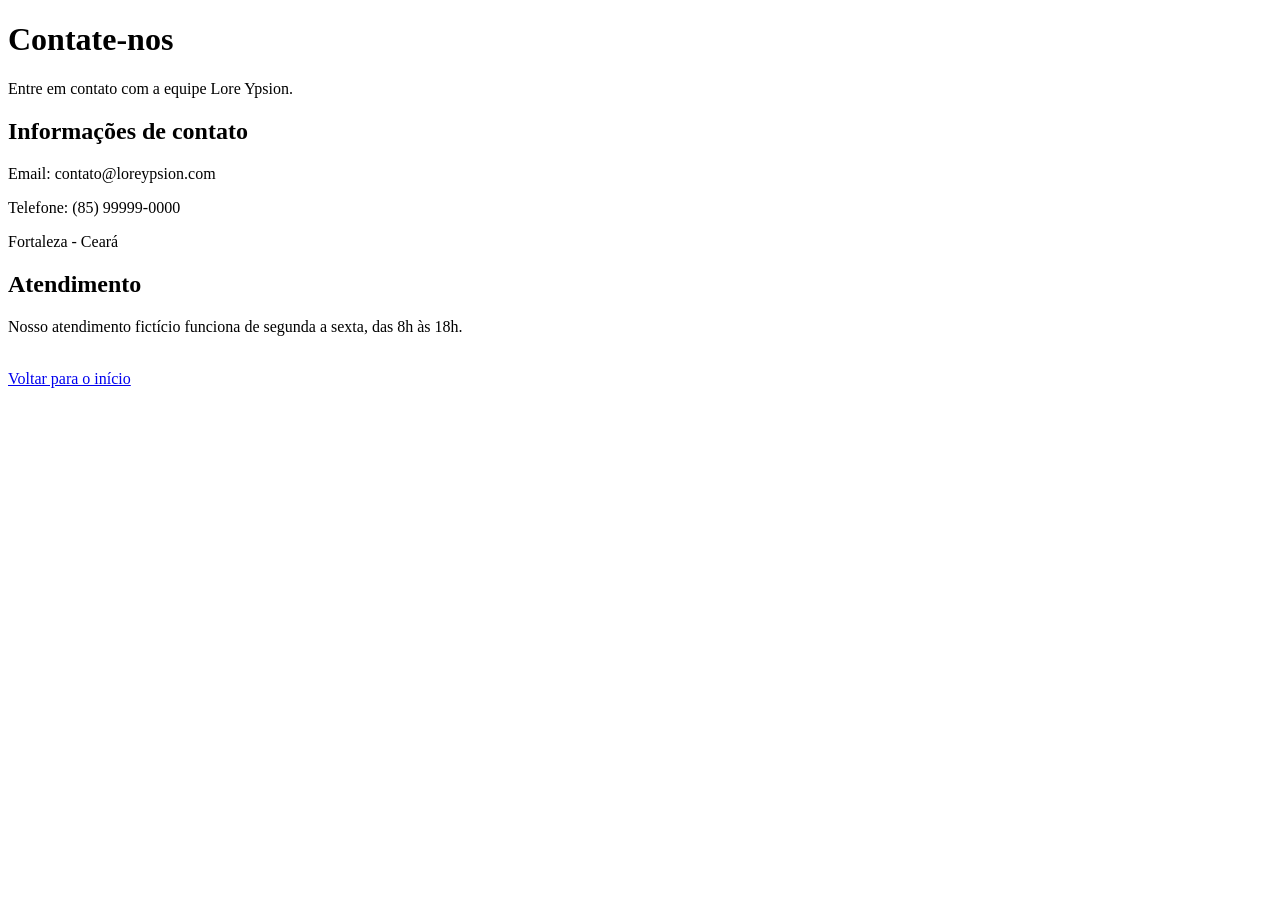
==== contato.html @ 1e41a481 "Add files via upload" ====
<!DOCTYPE html>
<html lang="pt-br">
<head>
    <meta charset="UTF-8">
    <meta name="viewport" content="width=device-width, initial-scale=1.0">
    <title>Contate-nos - Lore Ypsion</title>
</head>
<body>

    <h1>Contate-nos</h1>

    <p>
        Entre em contato com a equipe Lore Ypsion.
    </p>

    <h2>Informações de contato</h2>

    <p>Email: contato@loreypsion.com</p>

    <p>Telefone: (85) 99999-0000</p>

    <p>Fortaleza - Ceará</p>

    <h2>Atendimento</h2>

    <p>
        Nosso atendimento fictício funciona de segunda a sexta,
        das 8h às 18h.
    </p>

    <br>

    <a href="index.html">Voltar para o início</a>

</body>
</html>
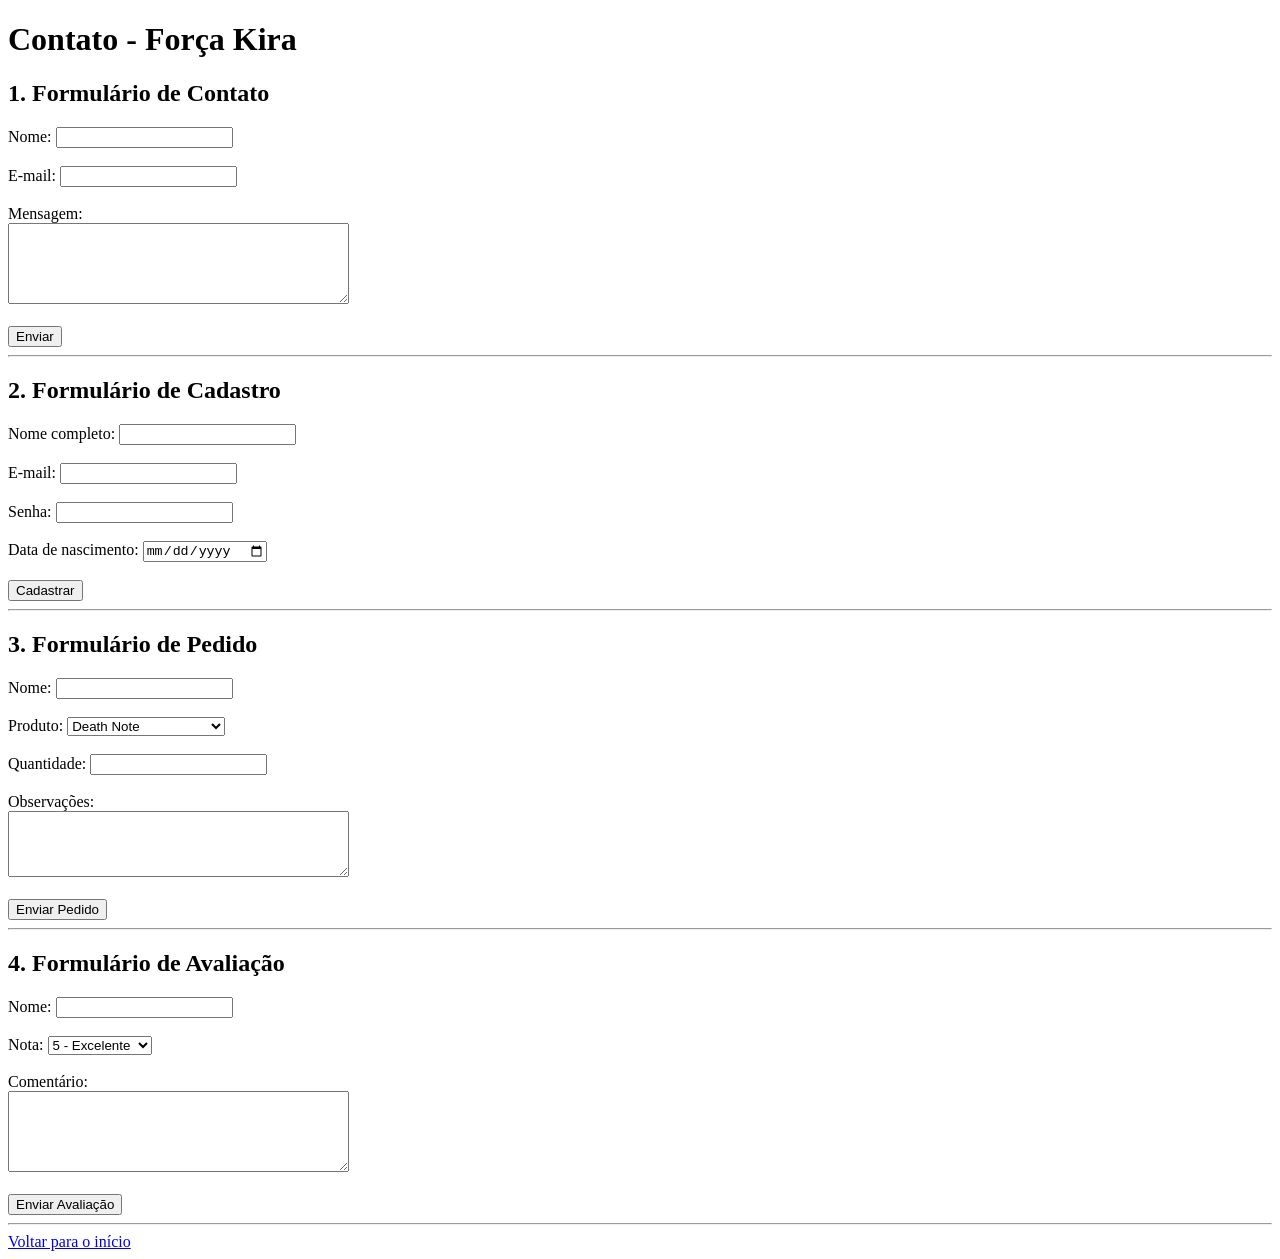
==== commit 9a684ca1: "Add files via upload" ====
--- a/contato.html
+++ b/contato.html
@@ -1,36 +1,151 @@
 <!DOCTYPE html>
 <html lang="pt-br">
+
 <head>
     <meta charset="UTF-8">
     <meta name="viewport" content="width=device-width, initial-scale=1.0">
-    <title>Contate-nos - Lore Ypsion</title>
+    <title>Contato - Força Kira</title>
 </head>
+
 <body>
 
-    <h1>Contate-nos</h1>
+    <h1>Contato - Força Kira</h1>
 
-    <p>
-        Entre em contato com a equipe Lore Ypsion.
-    </p>
+    <h2>1. Formulário de Contato</h2>
 
-    <h2>Informações de contato</h2>
+    <form>
 
-    <p>Email: contato@loreypsion.com</p>
+        <label>Nome:</label>
+        <input type="text" name="nome">
 
-    <p>Telefone: (85) 99999-0000</p>
+        <br><br>
 
-    <p>Fortaleza - Ceará</p>
+        <label>E-mail:</label>
+        <input type="email" name="email">
 
-    <h2>Atendimento</h2>
+        <br><br>
 
-    <p>
-        Nosso atendimento fictício funciona de segunda a sexta,
-        das 8h às 18h.
-    </p>
+        <label>Mensagem:</label>
+        <br>
+        <textarea name="mensagem" rows="5" cols="40"></textarea>
 
-    <br>
+        <br><br>
+
+        <input type="submit" value="Enviar">
+
+    </form>
+
+    <hr>
+
+    <h2>2. Formulário de Cadastro</h2>
+
+    <form>
+
+        <label>Nome completo:</label>
+        <input type="text" name="nome">
+
+        <br><br>
+
+        <label>E-mail:</label>
+        <input type="email" name="email">
+
+        <br><br>
+
+        <label>Senha:</label>
+        <input type="password" name="senha">
+
+        <br><br>
+
+        <label>Data de nascimento:</label>
+        <input type="date" name="data">
+
+        <br><br>
+
+        <input type="submit" value="Cadastrar">
+
+    </form>
+
+    <hr>
+
+    <h2>3. Formulário de Pedido</h2>
+
+    <form>
+
+        <label>Nome:</label>
+        <input type="text" name="nome">
+
+        <br><br>
+
+        <label>Produto:</label>
+
+        <select name="produto">
+
+            <option>Death Note</option>
+            <option>Skynet Autoconsciente</option>
+            <option>Batmóvel</option>
+            <option>Caça F-35 Israelense</option>
+            <option>Composto V</option>
+
+        </select>
+
+        <br><br>
+
+        <label>Quantidade:</label>
+        <input type="number" name="quantidade" min="1">
+
+        <br><br>
+
+        <label>Observações:</label>
+        <br>
+
+        <textarea name="observacao" rows="4" cols="40"></textarea>
+
+        <br><br>
+
+        <input type="submit" value="Enviar Pedido">
+
+    </form>
+
+    <hr>
+
+    <h2>4. Formulário de Avaliação</h2>
+
+    <form>
+
+        <label>Nome:</label>
+        <input type="text" name="nome">
+
+        <br><br>
+
+        <label>Nota:</label>
+
+        <select name="nota">
+
+            <option>5 - Excelente</option>
+            <option>4 - Muito bom</option>
+            <option>3 - Bom</option>
+            <option>2 - Regular</option>
+            <option>1 - Ruim</option>
+
+        </select>
+
+        <br><br>
+
+        <label>Comentário:</label>
+        <br>
+
+        <textarea name="comentario" rows="5" cols="40"></textarea>
+
+        <br><br>
+
+        <input type="submit" value="Enviar Avaliação">
+
+    </form>
+
+    <hr>
 
     <a href="index.html">Voltar para o início</a>
 
 </body>
+
 </html>
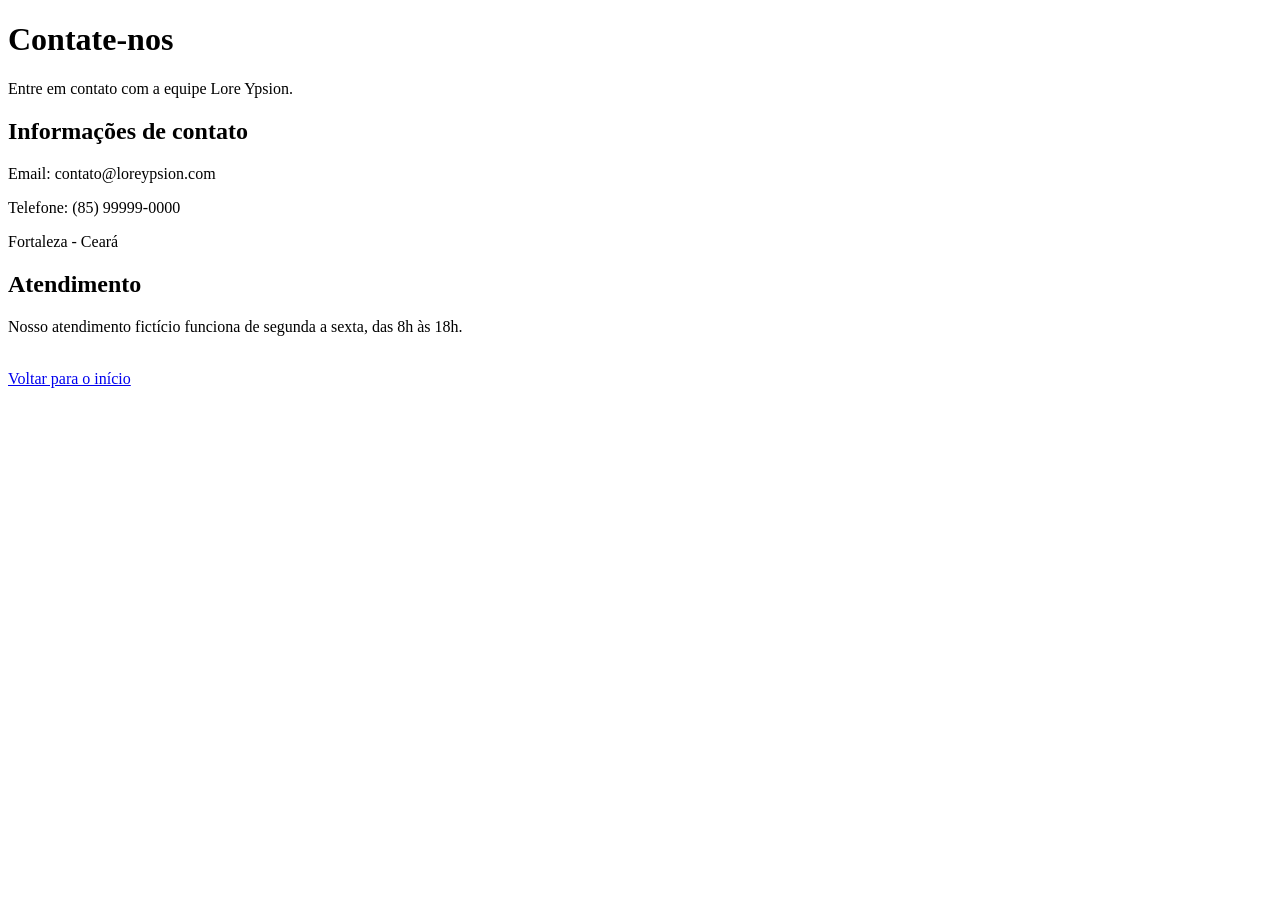
==== commit f6bcef0f: "Atualiza index.html" ====
--- a/contato.html
+++ b/contato.html
@@ -1,151 +1,36 @@
 <!DOCTYPE html>
 <html lang="pt-br">
-
 <head>
     <meta charset="UTF-8">
     <meta name="viewport" content="width=device-width, initial-scale=1.0">
-    <title>Contato - Força Kira</title>
+    <title>Contate-nos - Lore Ypsion</title>
 </head>
-
 <body>
 
-    <h1>Contato - Força Kira</h1>
+    <h1>Contate-nos</h1>
 
-    <h2>1. Formulário de Contato</h2>
+    <p>
+        Entre em contato com a equipe Lore Ypsion.
+    </p>
 
-    <form>
+    <h2>Informações de contato</h2>
 
-        <label>Nome:</label>
-        <input type="text" name="nome">
+    <p>Email: contato@loreypsion.com</p>
 
-        <br><br>
+    <p>Telefone: (85) 99999-0000</p>
 
-        <label>E-mail:</label>
-        <input type="email" name="email">
+    <p>Fortaleza - Ceará</p>
 
-        <br><br>
+    <h2>Atendimento</h2>
 
-        <label>Mensagem:</label>
-        <br>
-        <textarea name="mensagem" rows="5" cols="40"></textarea>
+    <p>
+        Nosso atendimento fictício funciona de segunda a sexta,
+        das 8h às 18h.
+    </p>
 
-        <br><br>
-
-        <input type="submit" value="Enviar">
-
-    </form>
-
-    <hr>
-
-    <h2>2. Formulário de Cadastro</h2>
-
-    <form>
-
-        <label>Nome completo:</label>
-        <input type="text" name="nome">
-
-        <br><br>
-
-        <label>E-mail:</label>
-        <input type="email" name="email">
-
-        <br><br>
-
-        <label>Senha:</label>
-        <input type="password" name="senha">
-
-        <br><br>
-
-        <label>Data de nascimento:</label>
-        <input type="date" name="data">
-
-        <br><br>
-
-        <input type="submit" value="Cadastrar">
-
-    </form>
-
-    <hr>
-
-    <h2>3. Formulário de Pedido</h2>
-
-    <form>
-
-        <label>Nome:</label>
-        <input type="text" name="nome">
-
-        <br><br>
-
-        <label>Produto:</label>
-
-        <select name="produto">
-
-            <option>Death Note</option>
-            <option>Skynet Autoconsciente</option>
-            <option>Batmóvel</option>
-            <option>Caça F-35 Israelense</option>
-            <option>Composto V</option>
-
-        </select>
-
-        <br><br>
-
-        <label>Quantidade:</label>
-        <input type="number" name="quantidade" min="1">
-
-        <br><br>
-
-        <label>Observações:</label>
-        <br>
-
-        <textarea name="observacao" rows="4" cols="40"></textarea>
-
-        <br><br>
-
-        <input type="submit" value="Enviar Pedido">
-
-    </form>
-
-    <hr>
-
-    <h2>4. Formulário de Avaliação</h2>
-
-    <form>
-
-        <label>Nome:</label>
-        <input type="text" name="nome">
-
-        <br><br>
-
-        <label>Nota:</label>
-
-        <select name="nota">
-
-            <option>5 - Excelente</option>
-            <option>4 - Muito bom</option>
-            <option>3 - Bom</option>
-            <option>2 - Regular</option>
-            <option>1 - Ruim</option>
-
-        </select>
-
-        <br><br>
-
-        <label>Comentário:</label>
-        <br>
-
-        <textarea name="comentario" rows="5" cols="40"></textarea>
-
-        <br><br>
-
-        <input type="submit" value="Enviar Avaliação">
-
-    </form>
-
-    <hr>
+    <br>
 
     <a href="index.html">Voltar para o início</a>
 
 </body>
-
 </html>
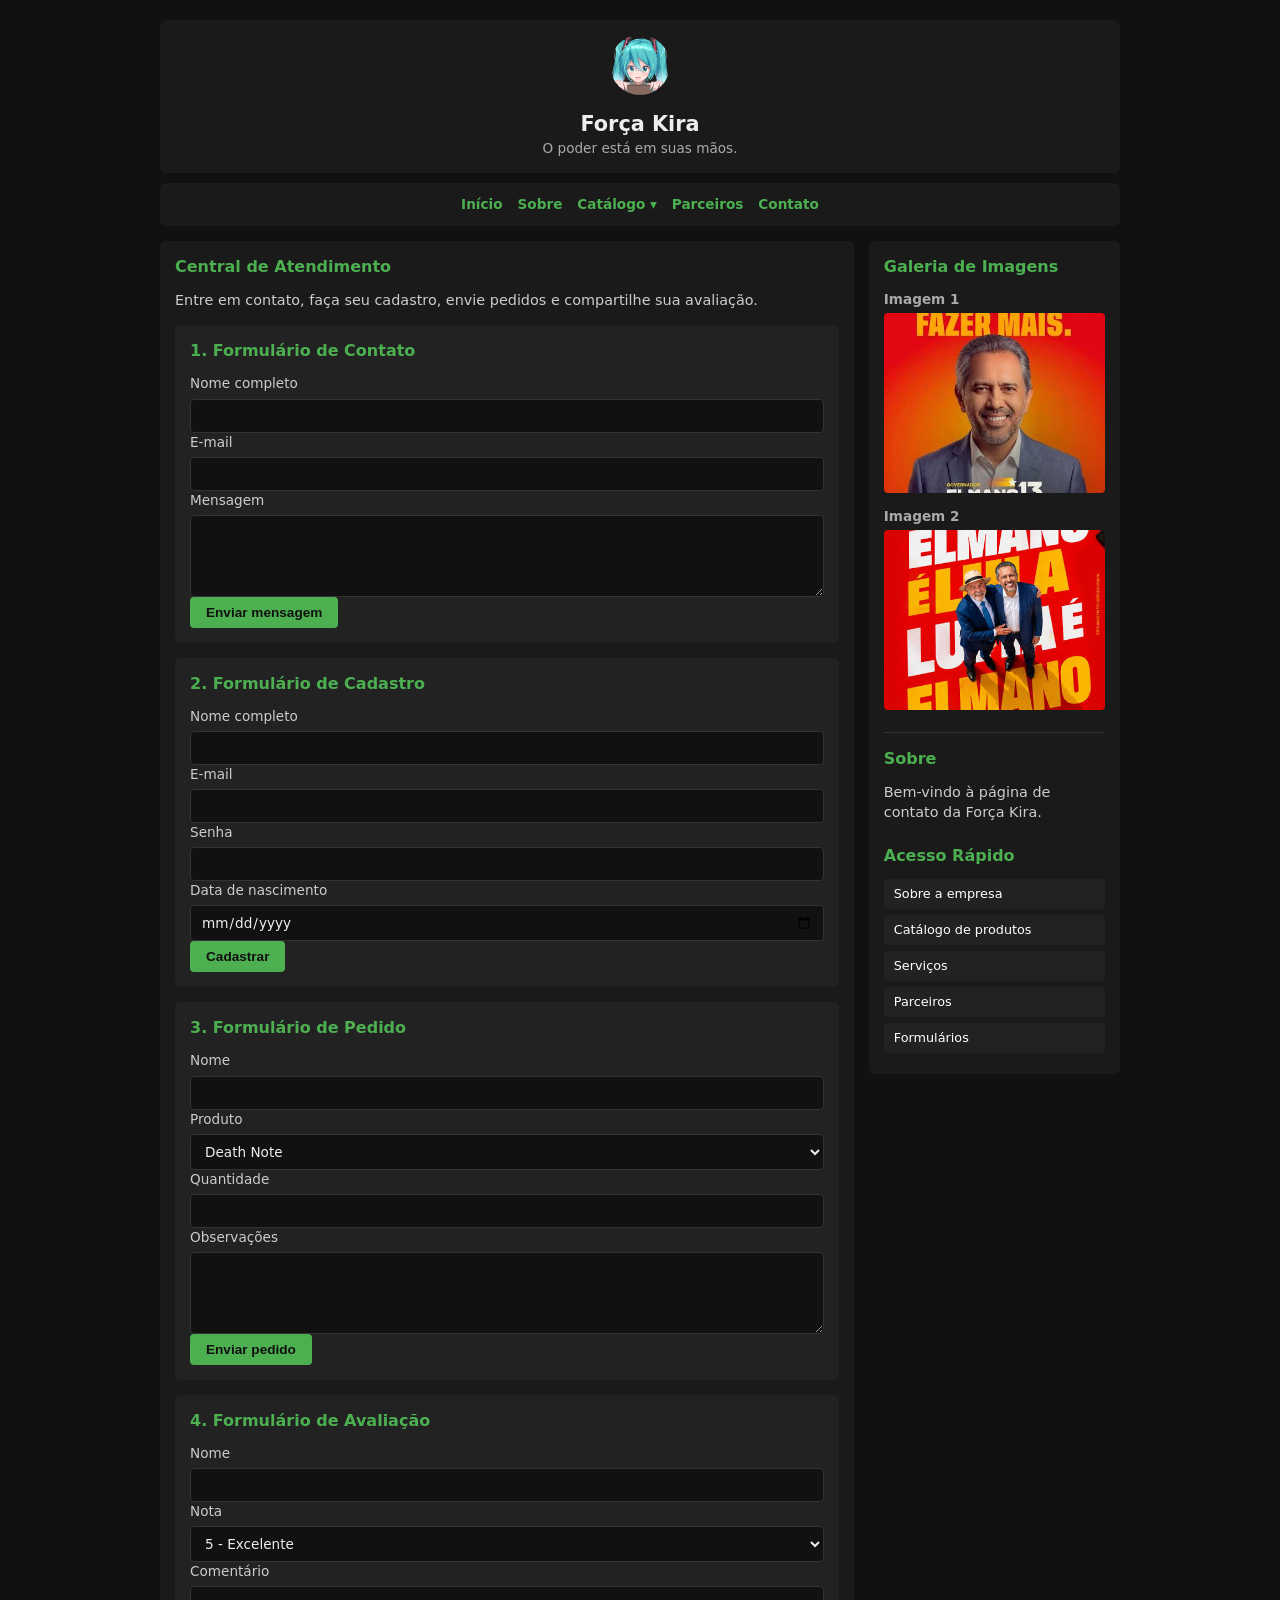
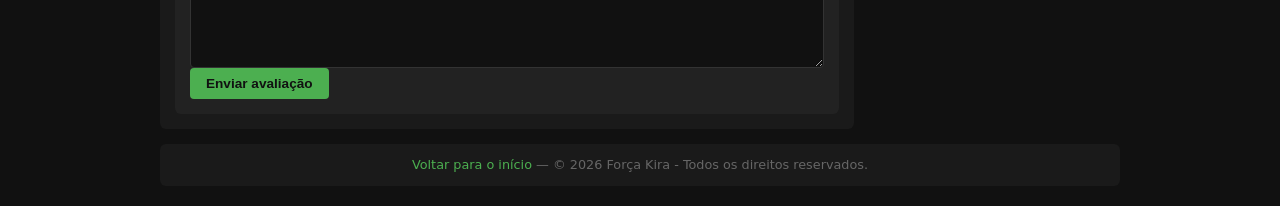
==== commit f54f9627: "Finaliza navegacao dropdown e galeria interativa de 7 imagens" ====
--- a/contato.html
+++ b/contato.html
@@ -1,36 +1,192 @@
 <!DOCTYPE html>
-<html lang="pt-br">
+<html lang="pt-BR">
+
 <head>
     <meta charset="UTF-8">
     <meta name="viewport" content="width=device-width, initial-scale=1.0">
-    <title>Contate-nos - Lore Ypsion</title>
+    <title>Contato - Força Kira</title>
+    <!-- Vinculação do CSS externo -->
+    <link rel="stylesheet" href="style.css">
 </head>
+
 <body>
 
-    <h1>Contate-nos</h1>
+    <header>
+        <img src="imagens/miku.jpg" alt="Miku">
+        <div>
+            <h1>Força Kira</h1>
+            <p class="subtitle">O poder está em suas mãos.</p>
+        </div>
+    </header>
 
-    <p>
-        Entre em contato com a equipe Lore Ypsion.
-    </p>
+   <nav>
+        <ul>
+            <li><a href="index.html">Início</a></li>
+            <li><a href="sobre.html">Sobre</a></li>
+            <!-- Item com Drop-down -->
+            <li>
+                <a href="produtos.html">Catálogo ▾</a>
+                <ul class="dropdown">
+                    <li><a href="produtos.html">Produtos</a></li>
+                    <li><a href="servicos.html">Serviços</a></li>
+                    <li><a href="portfolio.html">Portfólio</a></li>
+                </ul>
+            </li>
+            <li><a href="parceiros.html">Parceiros</a></li>
+            <li><a href="contato.html">Contato</a></li>
+        </ul>
+    </nav>
 
-    <h2>Informações de contato</h2>
+    <div class="content-wrapper">
+        <main>
+            <section>
+                <h2>Central de Atendimento</h2>
+                <p>Entre em contato, faça seu cadastro, envie pedidos e compartilhe sua avaliação.</p>
+            </section>
 
-    <p>Email: contato@loreypsion.com</p>
+            <section id="contato" class="form-section">
+                <h2>1. Formulário de Contato</h2>
+                <form>
+                    <div class="form-group">
+                        <label for="nome-contato">Nome completo</label>
+                        <input type="text" id="nome-contato" name="nome" required>
+                    </div>
 
-    <p>Telefone: (85) 99999-0000</p>
+                    <div class="form-group">
+                        <label for="email-contato">E-mail</label>
+                        <input type="email" id="email-contato" name="email" required>
+                    </div>
 
-    <p>Fortaleza - Ceará</p>
+                    <div class="form-group">
+                        <label for="mensagem">Mensagem</label>
+                        <textarea id="mensagem" name="mensagem" rows="4" required></textarea>
+                    </div>
 
-    <h2>Atendimento</h2>
+                    <button type="submit" class="btn-submit">Enviar mensagem</button>
+                </form>
+            </section>
 
-    <p>
-        Nosso atendimento fictício funciona de segunda a sexta,
-        das 8h às 18h.
-    </p>
+            <section id="cadastro" class="form-section">
+                <h2>2. Formulário de Cadastro</h2>
+                <form>
+                    <div class="form-group">
+                        <label for="nome-cadastro">Nome completo</label>
+                        <input type="text" id="nome-cadastro" name="nome" required>
+                    </div>
 
-    <br>
+                    <div class="form-group">
+                        <label for="email-cadastro">E-mail</label>
+                        <input type="email" id="email-cadastro" name="email" required>
+                    </div>
 
-    <a href="index.html">Voltar para o início</a>
+                    <div class="form-group">
+                        <label for="senha">Senha</label>
+                        <input type="password" id="senha" name="senha" required>
+                    </div>
+
+                    <div class="form-group">
+                        <label for="data">Data de nascimento</label>
+                        <input type="date" id="data" name="data">
+                    </div>
+
+                    <button type="submit" class="btn-submit">Cadastrar</button>
+                </form>
+            </section>
+
+            <section id="pedido" class="form-section">
+                <h2>3. Formulário de Pedido</h2>
+                <form>
+                    <div class="form-group">
+                        <label for="nome-pedido">Nome</label>
+                        <input type="text" id="nome-pedido" name="nome" required>
+                    </div>
+
+                    <div class="form-group">
+                        <label for="produto">Produto</label>
+                        <select id="produto" name="produto">
+                            <option value="death-note">Death Note</option>
+                            <option value="skynet">Skynet Autoconsciente</option>
+                            <option value="batmovel">Batmóvel</option>
+                            <option value="f35">Caça F-35 Israelense</option>
+                            <option value="composto-v">Composto V</option>
+                        </select>
+                    </div>
+
+                    <div class="form-group">
+                        <label for="quantidade">Quantidade</label>
+                        <input type="number" id="quantidade" name="quantidade" min="1">
+                    </div>
+
+                    <div class="form-group">
+                        <label for="observacao">Observações</label>
+                        <textarea id="observacao" name="observacao" rows="4"></textarea>
+                    </div>
+
+                    <button type="submit" class="btn-submit">Enviar pedido</button>
+                </form>
+            </section>
+
+            <section id="avaliacao" class="form-section">
+                <h2>4. Formulário de Avaliação</h2>
+                <form>
+                    <div class="form-group">
+                        <label for="nome-avaliacao">Nome</label>
+                        <input type="text" id="nome-avaliacao" name="nome">
+                    </div>
+
+                    <div class="form-group">
+                        <label for="nota">Nota</label>
+                        <select id="nota" name="nota">
+                            <option value="5">5 - Excelente</option>
+                            <option value="4">4 - Muito bom</option>
+                            <option value="3">3 - Bom</option>
+                            <option value="2">2 - Regular</option>
+                            <option value="1">1 - Ruim</option>
+                        </select>
+                    </div>
+
+                    <div class="form-group">
+                        <label for="comentario">Comentário</label>
+                        <textarea id="comentario" name="comentario" rows="4"></textarea>
+                    </div>
+
+                    <button type="submit" class="btn-submit">Enviar avaliação</button>
+                </form>
+            </section>
+        </main>
+
+        <aside>
+            <h2>Galeria de Imagens</h2>
+            
+            <div class="aside-gallery">
+                <h3>Imagem 1</h3>
+                <img src="imagens/elmano.jpg" alt="Elmano">
+
+                <h3>Imagem 2</h3>
+                <img src="imagens/elmano2.jpg" alt="Elmano 2">
+            </div>
+
+            <hr style="border: 0; border-top: 1px solid #333; margin: 15px 0;">
+
+            <h2>Sobre</h2>
+            <p>Bem-vindo à página de contato da Força Kira.</p>
+            
+            <br>
+            <h2>Acesso Rápido</h2>
+            <ul>
+                <li><a href="sobre.html">Sobre a empresa</a></li>
+                <li><a href="produtos.html">Catálogo de produtos</a></li>
+                <li><a href="servicos.html">Serviços</a></li>
+                <li><a href="parceiros.html">Parceiros</a></li>
+                <li><a href="contato.html">Formulários</a></li>
+            </ul>
+        </aside>
+    </div>
+
+    <footer>
+        <a href="index.html" style="color: #4caf50; text-decoration: none;">Voltar para o início</a> &mdash; &copy; 2026 Força Kira - Todos os direitos reservados.
+    </footer>
 
 </body>
+
 </html>
--- a/style.css
+++ b/style.css
@@ -0,0 +1,664 @@
+* {
+    box-sizing: border-box;
+    margin: 0;
+    padding: 0;
+}
+
+body {
+    font-family: system-ui, -apple-system, sans-serif;
+    background: #111;
+    color: #eee;
+    max-width: 900px;
+    margin: 0 auto;
+    padding: 20px;
+    line-height: 1.5;
+}
+
+/* Header */
+header {
+    text-align: center;
+    background: #1a1a1a;
+    padding: 20px;
+    border-radius: 6px;
+    margin-bottom: 10px;
+    display: flex;
+    flex-direction: column;
+    align-items: center;
+    gap: 10px;
+}
+
+header img {
+    width: 80px;
+    height: 80px;
+    border-radius: 50%;
+    object-fit: cover;
+}
+
+h1 {
+    font-size: 1.5rem;
+}
+
+.subtitle {
+    font-size: 0.85rem;
+    color: #aaa;
+}
+
+/* Nav abaixo do Header */
+nav {
+    background: #1a1a1a;
+    padding: 10px;
+    border-radius: 6px;
+    margin-bottom: 20px;
+}
+
+nav ul {
+    list-style: none;
+    display: flex;
+    justify-content: center;
+    gap: 15px;
+}
+
+nav a {
+    color: #4caf50;
+    text-decoration: none;
+    font-weight: bold;
+    font-size: 0.9rem;
+}
+
+nav a:hover {
+    text-decoration: underline;
+}
+
+/* Layout Central: Main à esquerda, Aside à direita */
+.content-wrapper {
+    display: flex;
+    gap: 20px;
+    margin-bottom: 20px;
+}
+
+main {
+    flex: 2;
+    background: #1a1a1a;
+    padding: 20px;
+    border-radius: 6px;
+}
+
+aside {
+    flex: 1;
+    background: #1a1a1a;
+    padding: 20px;
+    border-radius: 6px;
+
+    position: sticky;
+    top: 20px;
+}
+
+h2 {
+    font-size: 1.1rem;
+    margin-bottom: 12px;
+    color: #4caf50;
+}
+
+p {
+    font-size: 0.9rem;
+    color: #ccc;
+}
+
+aside ul {
+    list-style: none;
+}
+
+aside li {
+    margin-bottom: 8px;
+}
+
+aside a {
+    display: block;
+    background: #222;
+    color: #fff;
+    padding: 8px 10px;
+    text-decoration: none;
+    border-radius: 4px;
+    font-size: 0.85rem;
+}
+
+aside a:hover {
+    background: #333;
+}
+
+/* Footer no rodapé */
+footer {
+    text-align: center;
+    font-size: 0.8rem;
+    color: #666;
+    background: #1a1a1a;
+    padding: 15px;
+    border-radius: 6px;
+}
+
+* {
+    box-sizing: border-box;
+    margin: 0;
+    padding: 0;
+}
+
+body {
+    font-family: system-ui, -apple-system, sans-serif;
+    background: #111;
+    color: #eee;
+    max-width: 1000px; /* Largura máxima controlada */
+    margin: 0 auto;
+    padding: 20px;
+    line-height: 1.4;
+}
+
+/* Header */
+header {
+    text-align: center;
+    background: #1a1a1a;
+    padding: 15px;
+    border-radius: 6px;
+    margin-bottom: 10px;
+    display: flex;
+    align-items: center;
+    justify-content: center;
+    gap: 15px;
+}
+
+header img {
+    width: 60px;
+    height: 60px;
+    border-radius: 50%;
+    object-fit: cover;
+}
+
+h1 {
+    font-size: 1.3rem;
+}
+
+.subtitle {
+    font-size: 0.85rem;
+    color: #aaa;
+}
+
+/* Nav */
+nav {
+    background: #1a1a1a;
+    padding: 10px;
+    border-radius: 6px;
+    margin-bottom: 15px;
+}
+
+nav ul {
+    list-style: none;
+    display: flex;
+    justify-content: center;
+    gap: 15px;
+    flex-wrap: wrap;
+}
+
+nav a {
+    color: #4caf50;
+    text-decoration: none;
+    font-weight: bold;
+    font-size: 0.85rem;
+}
+
+nav a:hover {
+    text-decoration: underline;
+}
+
+/* Layout Central: Main e Aside */
+.content-wrapper {
+    display: flex;
+    gap: 15px;
+    margin-bottom: 15px;
+    align-items: flex-start;
+}
+
+main {
+    flex: 3;
+    background: #1a1a1a;
+    padding: 15px;
+    border-radius: 6px;
+}
+
+aside {
+    flex: 1;
+    min-width: 200px;
+    background: #1a1a1a;
+    padding: 15px;
+    border-radius: 6px;
+}
+
+h2 {
+    font-size: 1rem;
+    margin-bottom: 12px;
+    color: #4caf50;
+}
+
+/* Cartões de Parceiros Compactos */
+.partners-grid {
+    display: grid;
+    grid-template-columns: repeat(auto-fill, minmax(140px, 1fr));
+    gap: 10px;
+}
+
+.partner-card {
+    background: #222;
+    padding: 10px;
+    border-radius: 4px;
+    text-align: center;
+    display: flex;
+    flex-direction: column;
+    align-items: center;
+    justify-content: flex-start;
+    border: 1px solid #2a2a2a;
+}
+
+.partner-card img {
+    width: 100%;
+    height: 70px;
+    object-fit: contain; /* Ajusta a imagem sem distorcer ou ampliar */
+    background: #111;
+    border-radius: 4px;
+    padding: 4px;
+    margin-bottom: 8px;
+}
+
+.partner-card h3 {
+    font-size: 0.8rem;
+    color: #fff;
+    margin-bottom: 4px;
+}
+
+.partner-card p {
+    font-size: 0.75rem;
+    color: #aaa;
+}
+
+/* Aside Links */
+aside ul {
+    list-style: none;
+}
+
+aside li {
+    margin-bottom: 6px;
+}
+
+aside a {
+    display: block;
+    background: #222;
+    color: #fff;
+    padding: 6px 10px;
+    text-decoration: none;
+    border-radius: 4px;
+    font-size: 0.8rem;
+}
+
+aside a:hover {
+    background: #333;
+}
+
+/* Footer */
+footer {
+    text-align: center;
+    font-size: 0.8rem;
+    color: #666;
+    background: #1a1a1a;
+    padding: 12px;
+    border-radius: 6px;
+}
+
+/* Estilização da Tabela de Produtos */
+.table-container {
+    width: 100%;
+    overflow-x: auto;
+    margin-top: 15px;
+}
+
+table {
+    width: 100%;
+    border-collapse: collapse;
+    background: #222;
+    border-radius: 6px;
+    overflow: hidden;
+    font-size: 0.85rem;
+}
+
+th, td {
+    padding: 10px;
+    text-align: left;
+    border-bottom: 1px solid #333;
+}
+
+th {
+    background: #111;
+    color: #4caf50;
+    font-weight: bold;
+}
+
+.product-cell {
+    display: flex;
+    align-items: center;
+    gap: 10px;
+}
+
+.product-cell img {
+    width: 50px;
+    height: 50px;
+    object-fit: cover;
+    border-radius: 4px;
+    background: #111;
+}
+
+/* Badges de situação */
+.badge {
+    display: inline-block;
+    padding: 3px 8px;
+    border-radius: 4px;
+    font-size: 0.75rem;
+    font-weight: bold;
+}
+
+.badge.experimental {
+    background: #5a2e00;
+    color: #ffb86c;
+}
+
+.badge.prototipo {
+    background: #4a154b;
+    color: #f180ff;
+}
+
+.badge.catalogo {
+    background: #1b4332;
+    color: #52b788;
+}
+
+/* Estilização para a página de Serviços */
+.services-list {
+    display: flex;
+    flex-direction: column;
+    gap: 12px;
+}
+
+.service-card {
+    background: #222;
+    padding: 12px 15px;
+    border-radius: 4px;
+    border-left: 3px solid #4caf50;
+}
+
+.service-card h2 {
+    font-size: 0.95rem;
+    margin-bottom: 4px;
+}
+
+.service-card p {
+    font-size: 0.85rem;
+    color: #ccc;
+}
+
+.service-image img {
+    width: 100%;
+    max-height: 250px;
+    object-fit: cover;
+    border-radius: 4px;
+    margin-top: 8px;
+}
+
+/* Estilos para Formulários */
+.form-section {
+    background: #222;
+    padding: 15px;
+    border-radius: 6px;
+    margin-top: 15px;
+}
+
+form {<!DOCTYPE html>
+<html lang="pt-BR">
+<head>
+    <meta charset="UTF-8">
+    <meta name="viewport" content="width=device-width, initial-scale=1.0">
+    <title>Força Kira</title>
+</head>
+
+<body style="margin: 0; font-family: Arial, sans-serif; background: #111; color: #eee;">
+
+    <header style="background: #222; padding: 15px; text-align: center;">
+        <img src="imagens/miku.jpg" alt="Miku" style="width: 60px; height: 60px; border-radius: 50%;">
+        <h1>Força Kira</h1>
+        <p>Tecnologia • Defesa • Estratégia</p>
+    </header>
+
+    <div style="display: grid; grid-template-columns: 180px 1fr; min-height: 400px;">
+
+        <aside style="background: #1a1a1a; padding: 15px;">
+            <h2 style="font-size: 18px;">Menu</h2>
+
+            <p><a href="sobre.html" style="color: #4caf50;">Sobre</a></p>
+            <p><a href="produtos.html" style="color: #4caf50;">Produtos</a></p>
+            <p><a href="servicos.html" style="color: #4caf50;">Serviços</a></p>
+            <p><a href="parceiros.html" style="color: #4caf50;">Parceiros</a></p>
+            <p><a href="portfolio.html" style="color: #4caf50;">Portfólio</a></p>
+            <p><a href="contato.html" style="color: #4caf50;">Contato</a></p>
+        </aside>
+
+        <main style="padding: 20px;">
+            <h2>Tecnologia Militar e Defesa</h2>
+
+            <p>
+                Empresa especializada em tecnologia, pesquisa
+                e desenvolvimento de soluções para o setor militar.
+            </p>
+
+            <h2>Acesso rápido</h2>
+
+            <p>Bem-vindo ao site Força Kira!</p>
+            <p>Use o menu ao lado para acessar outras páginas.</p>
+        </main>
+
+    </div>
+
+    <footer style="background: #222; color: #888; padding: 15px; text-align: center;">
+        <p>Força Kira - Projeto Militar Privado</p>
+    </footer>
+
+</body>
+</html>
+
+    display: flex;
+    flex-direction: column;
+    gap: 12px;
+    margin-top: 10px;
+}
+
+.form-group {
+    display: flex;
+    flex-direction: column;
+    gap: 5px;
+}
+
+.form-group label {
+    font-size: 0.85rem;
+    color: #ccc;
+}
+
+input[type="text"],
+input[type="email"],
+input[type="password"],
+input[type="date"],
+input[type="number"],
+select,
+textarea {
+    width: 100%;
+    padding: 8px 10px;
+    background: #111;
+    border: 1px solid #333;
+    border-radius: 4px;
+    color: #eee;
+    font-family: inherit;
+    font-size: 0.85rem;
+}
+
+input:focus,
+select:focus,
+textarea:focus {
+    outline: none;
+    border-color: #4caf50;
+}
+
+.btn-submit {
+    align-self: flex-start;
+    background: #4caf50;
+    color: #111;
+    border: none;
+    padding: 8px 16px;
+    border-radius: 4px;
+    font-weight: bold;
+    font-size: 0.85rem;
+    cursor: pointer;
+}
+
+.btn-submit:hover {
+    background: #45a049;
+}
+
+/* Galeria do Aside */
+.aside-gallery h3 {
+    font-size: 0.85rem;
+    color: #aaa;
+    margin: 8px 0 4px 0;
+}
+
+.aside-gallery img {
+    width: 100%;
+    max-height: 180px;
+    object-fit: cover;
+    border-radius: 4px;
+    background: #111;
+}
+
+/* Estilos para a página de Portfólio */
+.portfolio-grid {
+    display: grid;
+    grid-template-columns: repeat(auto-fill, minmax(200px, 1fr));
+    gap: 12px;
+    margin-top: 15px;
+}
+
+.portfolio-card {
+    background: #222;
+    padding: 15px;
+    border-radius: 6px;
+    border: 1px solid #2a2a2a;
+    border-top: 3px solid #4caf50;
+}
+
+.portfolio-card h3 {
+    font-size: 0.95rem;
+    color: #fff;
+    margin-bottom: 6px;
+}
+
+.portfolio-card p {
+    font-size: 0.8rem;
+    color: #aaa;
+}
+
+.portfolio-image-section {
+    margin-top: 20px;
+}
+
+.portfolio-image-section img {
+    width: 100%;
+    max-width: 300px;
+    height: auto;
+    max-height: 200px;
+    object-fit: cover;
+    border-radius: 6px;
+    background: #111;
+    margin-top: 10px;
+}
+
+/* --- Menu Drop-Down --- */
+nav ul li {
+    position: relative; /* Para o sub-menu alinhar com o item */
+}
+
+/* O sub-menu começa escondido */
+nav ul li .dropdown {
+    display: none;
+    position: absolute;
+    top: 100%;
+    left: 0;
+    background: #1a1a1a;
+    min-width: 160px;
+    box-shadow: 0 4px 8px rgba(0,0,0,0.5);
+    border-radius: 4px;
+    z-index: 1000;
+    padding: 5px 0;
+}
+
+/* Mostra o menu quando passa o rato por cima */
+nav ul li:hover .dropdown {
+    display: block;
+}
+
+/* Estilo dos links dentro do dropdown */
+nav ul li .dropdown a {
+    display: block;
+    padding: 8px 12px;
+    color: #eee;
+    text-decoration: none;
+}
+
+nav ul li .dropdown a:hover {
+    background: #333;
+    color: #4caf50;
+}
+
+/* Container da Galeria */
+.gallery-grid {
+    display: grid;
+    grid-template-columns: repeat(auto-fit, minmax(180px, 1fr));
+    gap: 15px;
+    margin-top: 20px;
+}
+
+/* Item da Galeria e Efeito Interativo (Hover + Zoom) */
+.gallery-item {
+    position: relative;
+    overflow: hidden;
+    border-radius: 8px;
+    border: 1px solid #333;
+    background-color: #1a1a1a;
+    transition: transform 0.3s ease, box-shadow 0.3s ease;
+}
+
+.gallery-item:hover {
+    transform: translateY(-5px) scale(1.02);
+    box-shadow: 0 6px 15px rgba(76, 175, 80, 0.4);
+}
+
+.gallery-item img {
+    width: 100%;
+    height: 160px;
+    object-fit: cover;
+    display: block;
+    transition: transform 0.5s ease;
+}
+
+.gallery-item:hover img {
+    transform: scale(1.1);
+}
+
+/* Legenda sobreposta na imagem */
+.gallery-caption {
+    padding: 8px 10px;
+    font-size: 0.85rem;
+    text-align: center;
+    color: #eee;
+    background-color: rgba(0, 0, 0, 0.8);
+}
